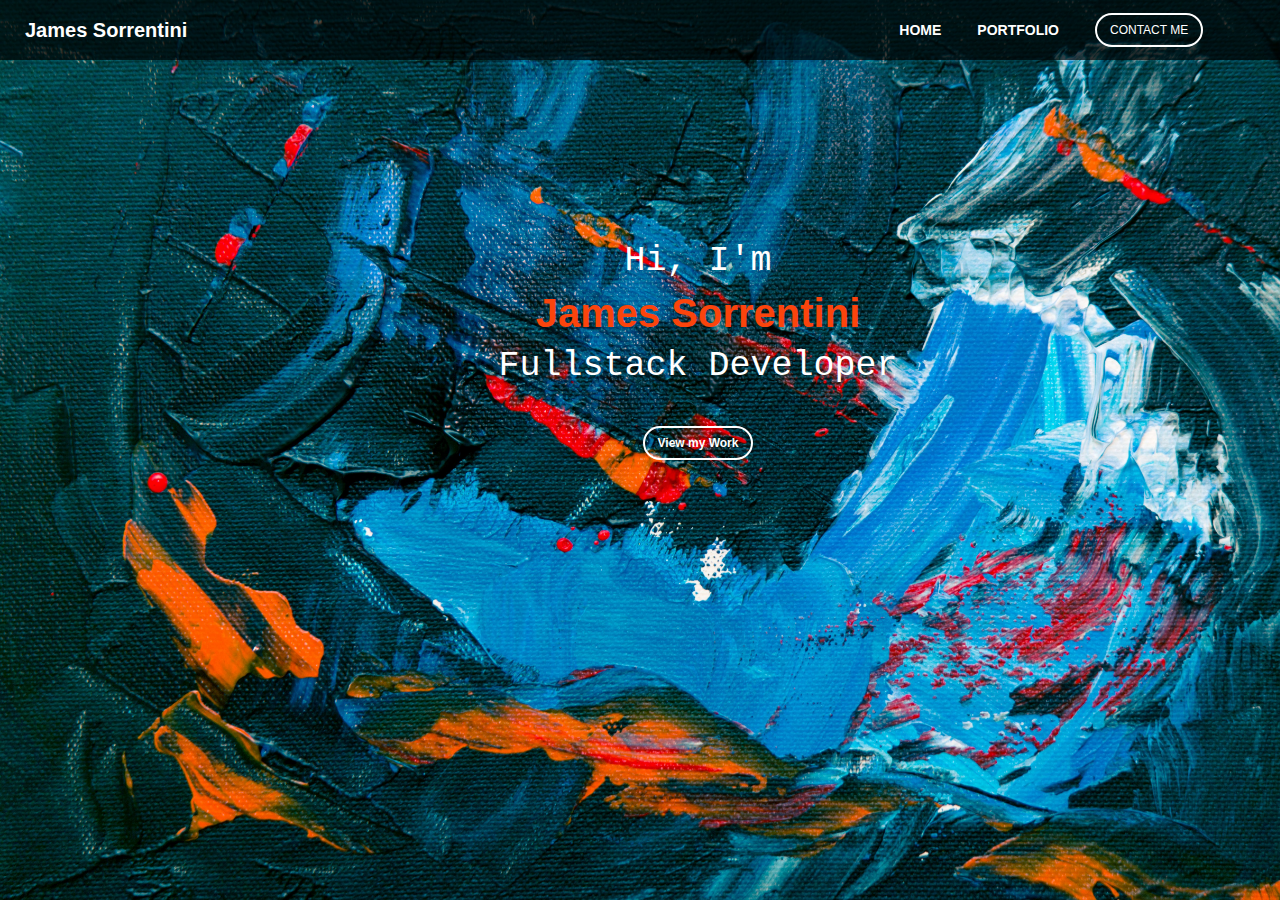
==== index.html @ bd921ced "Add files via upload" ====
<!DOCTYPE html>
<html lang="en">
<head>
    <meta charset="UTF-8">
    <meta name="viewport" content="width=device-width, initial-scale=1.0">
    <title>Home</title>
    <link rel="stylesheet" href="./assets/css/style.css">
   
</head>
<body>
    <nav>
        <h3>James Sorrentini</h3>
        <div class="nav-anchors">
            <a href="#" title="Home">HOME</a>
            <a href="portfolio.html" title="Portfolio">PORTFOLIO</a>
           <a href="contacts.html" title="Contact Me"><button>CONTACT ME</button></a>
        </div>
    </nav>
    <main>
        <div class="home-presentation">
            <p>Hi, I'm</p>
            <h2>James Sorrentini</h2>
            <p>Fullstack Developer</p>
        </div>
       <a href="portfolio.html" title="My Work"><button>View my Work</button></a>                  
    </main>
</body>
</html>
---- assets/css/style.css ----
*{
    margin: 0;
    padding: 0;
    box-sizing: border-box;
}
body{
    background-image: url("../images/home-bg.jpg");
    background-size: cover;
    background-repeat: no-repeat;
    height: 100vh;
}
nav{
    width: 100%;
    height: 80px;
    display: flex;
    align-items: center;
    background-color: rgba(0, 0, 0, 0.7);
}
nav h3{
    margin-left: 25px;
    font-size: 24px;
    font-family:'Lucida Sans', 'Lucida Sans Regular', 'Lucida Grande', 'Lucida Sans Unicode', Geneva, Verdana, sans-serif;
    color: #fff; 
}
.nav-anchors{
    display: flex;
    justify-content: flex-end;
    align-items: center;
    gap: 40px;
    margin-left: 55%;
}
.nav-anchors a{
    text-decoration: none;
    color: #fff;
    font-size: 14px;
    font-family: 'Lucida Sans', 'Lucida Sans Regular', 'Lucida Grande', 'Lucida Sans Unicode', Geneva, Verdana, sans-serif;
    font-weight: 600;
    padding: 15px;
}
.nav-anchors a:hover{
    color: #fb440c;
}
.nav-anchors a button{
    padding: 10px 15px 10px 15px;
    border-radius: 20px;
    background-color: transparent;
    color: #fff;
    border: 2px solid #fff;
    font-size: 14px;
    cursor: pointer;
}
.nav-anchors a button:hover{
    color: #fb440c;
    border-color: #fb440c ;
}
main{
    display: flex;
    flex-direction: column;
    align-items: center;
    justify-content: center;
    height: 500px;
    width: 500px;
    position: relative;
    left: 35%;
    gap: 60px;
}
main a button{
    padding: 10px 15px 10px 15px;
    border-radius: 20px;
    background-color: transparent;
    color: #fff;
    border: 2px solid #fff;
    font-size: 14px;
    cursor: pointer;
    font-weight: 600;
}
main a button:hover{
    color: #fb440c;
    border-color: #fb440c ;
}
.home-presentation{
    display: flex;
    align-items: center;
    flex-direction: column;
    gap: 15px;
}
.home-presentation p{
    font-size: 40px;
    color: #fff;
    font-family: 'Courier New', Courier, monospace;
}
.home-presentation h2{
    color: #fb440c;
    font-size: 50px;
    font-family:'Gill Sans', 'Gill Sans MT', Calibri, 'Trebuchet MS', sans-serif;
}



@media(max-width:1440px){
   
    nav{
        height: 60px;
    }
    nav h3{
        font-size: 20px;
    }
    .nav-anchors{
        gap: 20px;
    }
    .nav-anchors a{
        padding: 8px;
    }
    
    .nav-anchors a button{
        padding: 8px 13px 8px 13px;
        font-size: 12px;
    }
    main{
        height: 400px;
        width: 500px;
        gap: 40px;
        top: 10vh;
    }
    main a button{
        padding: 8px 13px 8px 13px;
        font-size: 12px;
    }
    .home-presentation{
        gap: 10px;
    }
    .home-presentation p{
        font-size: 35px;
    }
    .home-presentation h2{
        font-size: 40px;
    }
}
@media(max-width:1024px){
    nav{
        height: 60px;
    }
    nav h3{
        margin-left: 10px;
        font-size: 14px;
    }
    .nav-anchors{
        gap: 15px;
        margin-left: 65%;
    }
    .nav-anchors a{
        font-size: 12px;
        padding: 10px;
    }
    .nav-anchors a button{
        padding: 6px 11px 6px 11px;
        font-size: 12px;
    }
    main{
        height: 300px;
        width: 400px;
        left: 40%;
        gap: 20px;
    }
    main a button{
        padding: 6px 11px 6px 11px;
        font-size: 12px;
       
    }
    .home-presentation{
        gap: 10px;
    }
    .home-presentation p{
        font-size: 30px;
    }
    .home-presentation h2{
        font-size: 40px;
    }
}
@media(max-width:768px){
    nav{
        height: 60px; 
    }
    nav h3{
        margin-left: 15px;
        font-size: 14px;
    }
    .nav-anchors{
        gap: 10px;
        margin-left: 40%;
    }
    .nav-anchors a{
        font-size: 11px;
        padding: 5px;
    }
    .nav-anchors a button{
        padding: 4px 9px 4px 9px;
        border: 1px solid #fff;
        font-size: 11px;
      
    }
    main{
        height: 300px;
        width: 350px; 
        left: 25%;
        gap: 10px;
    }
    main a button{
        padding:  4px 9px 4px 9px;
        border: 1px solid #fff;
        font-size: 11px;
    }
    .home-presentation{
        gap: 5px;
    }
    .home-presentation p{
        font-size: 30px;
    }
    .home-presentation h2{
        font-size: 40px;
    }
}
@media(min-width:425px) and (max-width:430px){
    nav{
        height: 25px; 
    }
    nav h3{
        margin-left: 10px;
        font-size: 10px;
    }
    .nav-anchors{
        gap: 0px;
        margin-left: 30%;
    }
    .nav-anchors a{
        font-size: 10px;
        padding: 5px;
    }
    .nav-anchors a button{
        padding: 2px 7px 2px 7px;
        border: 1px solid #fff;
        font-size: 10px;
    }
    main{
        height: 200px;
        width: 300px;
        left: 20%;
        top: 20vh;
        gap: 10px;
    }
    main a button{
        padding: 4px 9px 4px 9px;
        border: 1px solid #fff;
        font-size: 10px;
    }
    .home-presentation{
        gap: 5px;
    }
    .home-presentation p{
        font-size: 25px;
    }
    .home-presentation h2{
        font-size: 35px;
    }
}
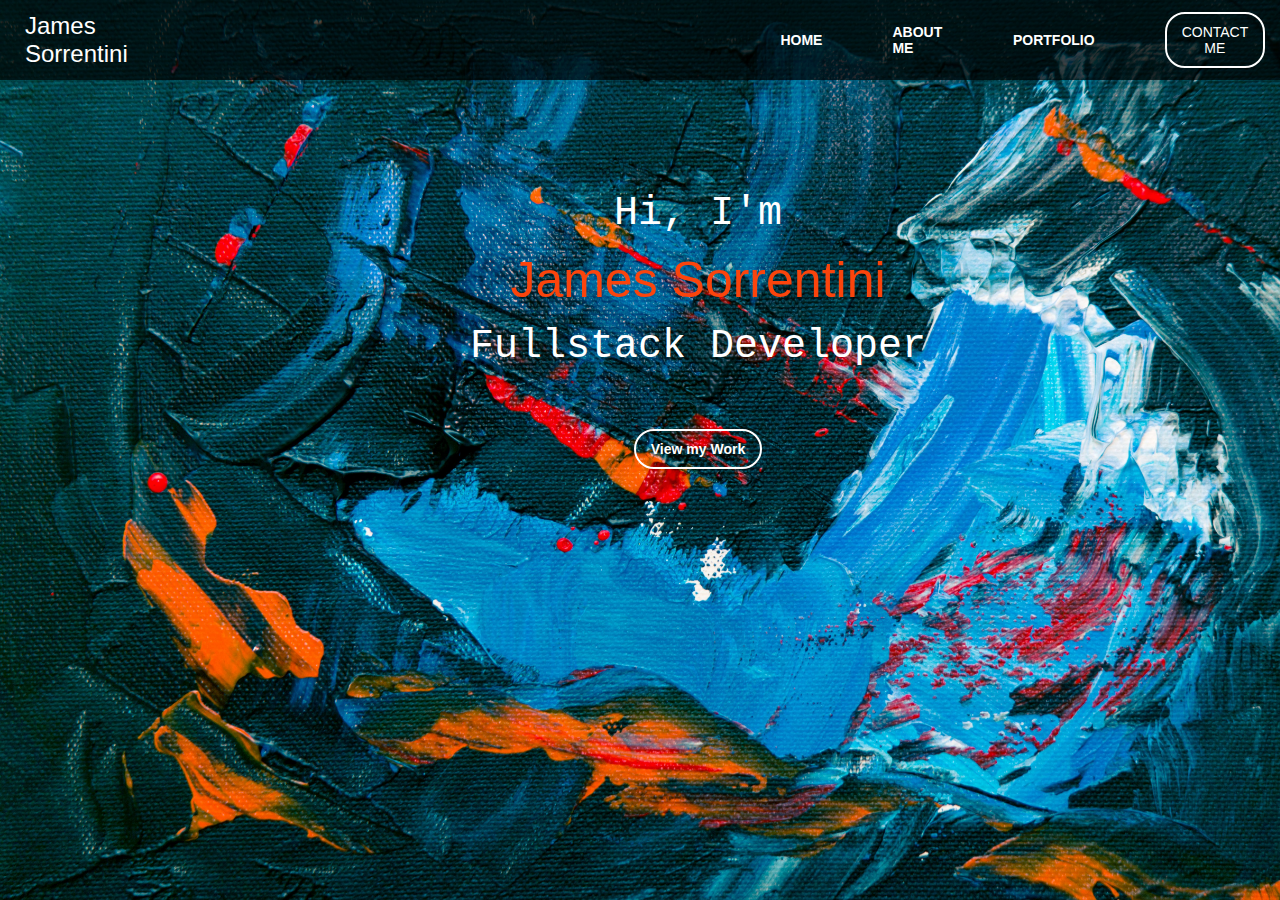
==== commit b11c9b87: "Add files via upload" ====
--- a/index.html
+++ b/index.html
@@ -3,15 +3,26 @@
 <head>
     <meta charset="UTF-8">
     <meta name="viewport" content="width=device-width, initial-scale=1.0">
+    <meta name="description" content="James Sorrentini's personal Portfolio">
+    <meta name="keywords" content="Portfolio, Developer">
+    <meta name="author" content="James Sorrentini">
+
+    <meta property="og:title" content="James Sorrentini - Portfolio" />
+    <meta property="og:type" content="website" />
+    <meta property="og:image" content="/assets/images/op-image.png" />
+    <meta property="og:url" content="https://portfolio-5ab61.firebaseapp.com/" />
+
     <title>Home</title>
-    <link rel="stylesheet" href="./assets/css/style.css">
-   
+    <link rel="stylesheet" href="/assets/css/index.css">
+    <link rel="icon" type="image/x-icon" href="/assets/images/favicon.ico">
 </head>
 <body>
+   
     <nav>
-        <h3>James Sorrentini</h3>
+        <span>James Sorrentini</span>
         <div class="nav-anchors">
             <a href="#" title="Home">HOME</a>
+            <a href="about-me.html">ABOUT ME</a>
             <a href="portfolio.html" title="Portfolio">PORTFOLIO</a>
            <a href="contacts.html" title="Contact Me"><button>CONTACT ME</button></a>
         </div>
@@ -19,7 +30,7 @@
     <main>
         <div class="home-presentation">
             <p>Hi, I'm</p>
-            <h2>James Sorrentini</h2>
+            <span>James Sorrentini</span>
             <p>Fullstack Developer</p>
         </div>
        <a href="portfolio.html" title="My Work"><button>View my Work</button></a>                  
--- a/assets/css/index.css
+++ b/assets/css/index.css
@@ -0,0 +1,255 @@
+*{
+    margin: 0;
+    padding: 0;
+    box-sizing: border-box;
+}
+body{
+    background-image: url("/assets/images/home-bg.jpg");
+    background-size: cover;
+    background-repeat: no-repeat;
+    height: 100vh;
+    width: 100%;
+    
+}
+nav{
+    width: 100%;
+    height: 80px;
+    display: flex;
+    align-items: center;
+    background-color: rgba(0, 0, 0, 0.7);
+}
+nav span{
+    margin-left: 25px;
+    font-size: 24px;
+    font-family:'Lucida Sans', 'Lucida Sans Regular', 'Lucida Grande', 'Lucida Sans Unicode', Geneva, Verdana, sans-serif;
+    color: #fff; 
+}
+.nav-anchors{
+    display: flex;
+    justify-content: flex-end;
+    align-items: center;
+    gap: 40px;
+    margin-left: 45%;
+}
+.nav-anchors a{
+    text-decoration: none;
+    color: #fff;
+    font-size: 14px;
+    font-family: 'Lucida Sans', 'Lucida Sans Regular', 'Lucida Grande', 'Lucida Sans Unicode', Geneva, Verdana, sans-serif;
+    font-weight: 600;
+    padding: 15px;
+}
+.nav-anchors a:hover{
+    color: #fb440c;
+}
+.nav-anchors a button{
+    padding: 10px 15px 10px 15px;
+    border-radius: 20px;
+    background-color: transparent;
+    color: #fff;
+    border: 2px solid #fff;
+    font-size: 14px;
+    cursor: pointer;
+}
+.nav-anchors a button:hover{
+    color: #fb440c;
+    border-color: #fb440c ;
+}
+main{
+    display: flex;
+    flex-direction: column;
+    align-items: center;
+    justify-content: center;
+    height: 500px;
+    width: 500px;
+    position: relative;
+    left: 35%;
+    gap: 60px;
+}
+main a button{
+    padding: 10px 15px 10px 15px;
+    border-radius: 20px;
+    background-color: transparent;
+    color: #fff;
+    border: 2px solid #fff;
+    font-size: 14px;
+    cursor: pointer;
+    font-weight: 600;
+}
+main a button:hover{
+    color: #fb440c;
+    border-color: #fb440c ;
+}
+.home-presentation{
+    display: flex;
+    align-items: center;
+    flex-direction: column;
+    gap: 15px;
+}
+.home-presentation p{
+    font-size: 40px;
+    color: #fff;
+    font-family: 'Courier New', Courier, monospace;
+}
+.home-presentation span{
+    color: #fb440c;
+    font-size: 50px;
+    font-family:'Gill Sans', 'Gill Sans MT', Calibri, 'Trebuchet MS', sans-serif;
+}
+
+
+
+@media(min-width:1400px)and(max-width:1440px){
+   
+    nav{
+        height: 60px;
+    }
+    nav span{
+        margin-left: 20px;
+        font-size: 20px;
+    }
+    .nav-anchors{
+        gap: 20px;
+        margin-left: 35%;
+    }
+    .nav-anchors a{
+        padding: 10px;
+    }
+    main{
+        height: 400px;
+        width: 500px;
+        gap: 40px;
+        top: 10vh;
+    }
+    main a button{
+        padding: 8px 13px 8px 13px;
+        font-size: 12px;
+    }
+    .home-presentation{
+        gap: 10px;
+    }
+    .home-presentation p{
+        font-size: 35px;
+    }
+    .home-presentation h2{
+        font-size: 40px;
+    }
+}
+@media(max-width:1024px){
+    nav{
+        height: 60px;
+    }
+    nav span{
+        margin-left: 20px;
+        font-size: 14px;
+    }
+    .nav-anchors{
+        gap: 10px;
+        margin-left: 30%;
+    }
+    .nav-anchors a{
+        font-size: 12px;
+        padding: 10px;
+    }
+    .nav-anchors a button{
+        padding: 5px 10px 5px 10px;
+        font-size: 12px; 
+    }
+    main{
+        height: calc(100vh - 60px);
+        width: 100%;
+        left: 0;
+        gap: 20px;
+    }
+    main a button{
+        padding: 6px 11px 6px 11px;
+        font-size: 12px;
+       
+    }
+    .home-presentation{
+        gap: 10px;
+    }
+    .home-presentation p{
+        font-size: 30px;
+    }
+    .home-presentation h2{
+        font-size: 40px;
+    }
+}
+@media(min-width:700px)and(max-width:768px){
+    nav{
+        height: 40px;
+    }
+    nav span{
+        margin-left: 15px;
+        font-size: 10px;
+    }
+    .nav-anchors{
+        gap: 0px;
+        margin-left: 15%;
+    }
+    .nav-anchors a{
+        font-size: 10px;
+        padding: 5px;
+    }
+    
+    .nav-anchors a button{
+        padding: 3px 5px 3px 5px;
+        border: 1px solid #fff;
+        font-size: 10px;
+    }
+    main{
+        height: 300px;
+        width: 350px; 
+        left: 25%;
+        gap: 10px;
+    }
+    main a button{
+        padding:  4px 9px 4px 9px;
+        border: 1px solid #fff;
+        font-size: 11px;
+    }
+    .home-presentation{
+        gap: 5px;
+    }
+    .home-presentation p{
+        font-size: 30px;
+    }
+    .home-presentation h2{
+        font-size: 40px;
+    }
+}
+@media (min-width:420px)and(max-width:430px){
+    
+    nav{
+        height: 40px; 
+      
+    }
+    nav span{
+        margin-left: 10px;
+        font-size: 10px;
+    }
+    .nav-anchors{
+        gap: 0px;
+        margin-left: 15%;
+    }
+    .nav-anchors a{
+        font-size: 10px;
+        padding: 5px;
+    }
+    .nav-anchors a button{
+        padding: 2px 5px 2px 5px;
+        border: 1px solid #fff;
+        font-size: 9px;
+    }
+    main{
+        height: calc(100% - 40px);
+        width: 100%;
+    }
+    .home-presentation p{
+        font-size: 20px;
+    }
+    .home-presentation span{
+        font-size: 25px;
+    }
+}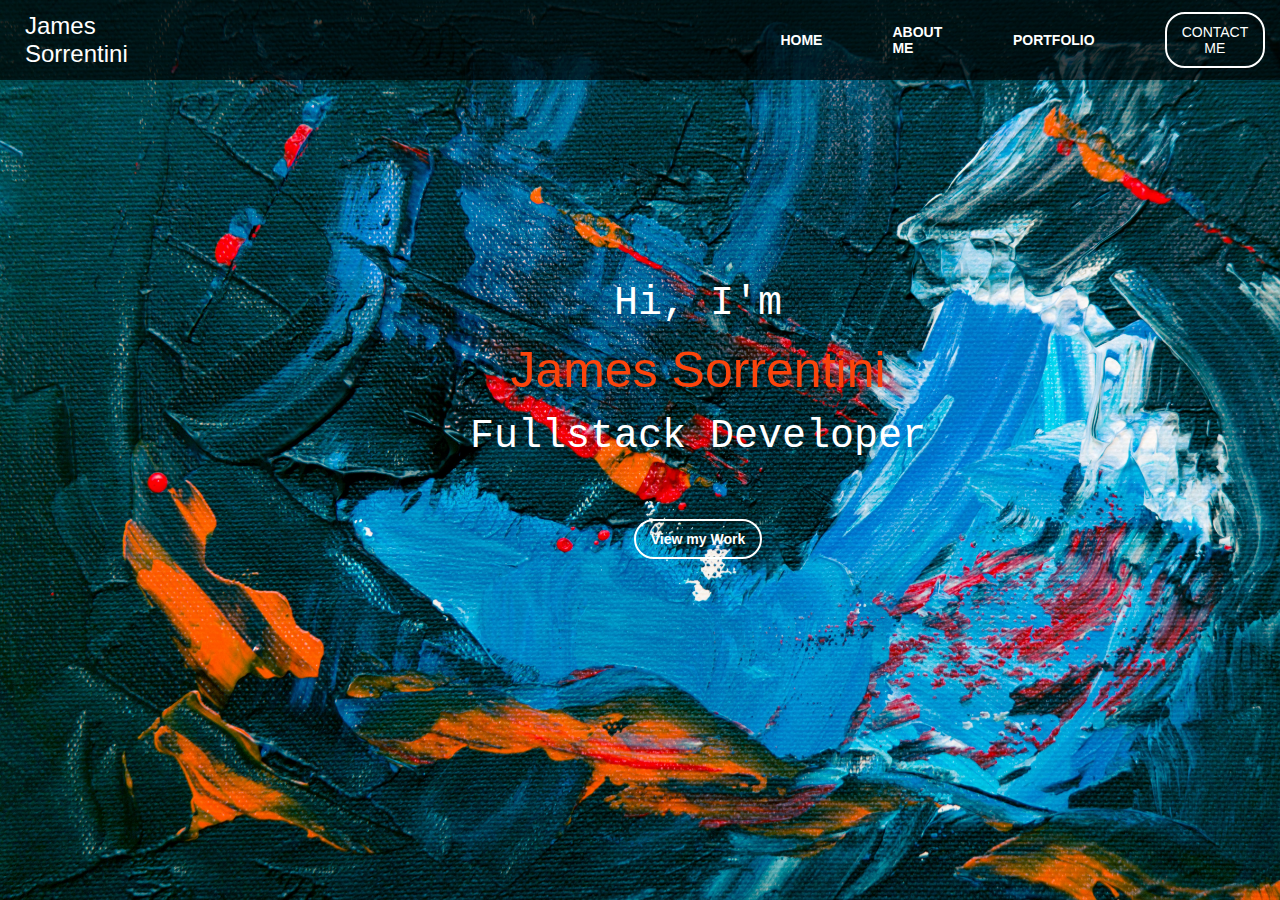
==== commit c995fd85: "Add files via upload" ====
--- a/index.html
+++ b/index.html
@@ -1,19 +1,20 @@
 <!DOCTYPE html>
 <html lang="en">
 <head>
-    <meta charset="UTF-8">
+    <meta charset="UTF-8"> 
     <meta name="viewport" content="width=device-width, initial-scale=1.0">
-    <meta name="description" content="James Sorrentini's personal Portfolio">
-    <meta name="keywords" content="Portfolio, Developer">
+    <meta name="description" content="James Sorrentini's personal Portfolio-Home page">
+    <meta name="keywords" content="Portfolio, Developer, Home">
     <meta name="author" content="James Sorrentini">
 
     <meta property="og:title" content="James Sorrentini - Portfolio" />
     <meta property="og:type" content="website" />
     <meta property="og:image" content="/assets/images/op-image.png" />
-    <meta property="og:url" content="https://portfolio-5ab61.firebaseapp.com/" />
+    <meta property="og:url" content="https://portfolio-354da.firebaseapp.com/" />
 
     <title>Home</title>
     <link rel="stylesheet" href="/assets/css/index.css">
+    <link rel="stylesheet" href="/assets/css/styles.css">
     <link rel="icon" type="image/x-icon" href="/assets/images/favicon.ico">
 </head>
 <body>
--- a/assets/css/index.css
+++ b/assets/css/index.css
@@ -1,59 +1,8 @@
-*{
-    margin: 0;
-    padding: 0;
-    box-sizing: border-box;
-}
 body{
     background-image: url("/assets/images/home-bg.jpg");
-    background-size: cover;
+    background-size:cover;
     background-repeat: no-repeat;
     height: 100vh;
-    width: 100%;
-    
-}
-nav{
-    width: 100%;
-    height: 80px;
-    display: flex;
-    align-items: center;
-    background-color: rgba(0, 0, 0, 0.7);
-}
-nav span{
-    margin-left: 25px;
-    font-size: 24px;
-    font-family:'Lucida Sans', 'Lucida Sans Regular', 'Lucida Grande', 'Lucida Sans Unicode', Geneva, Verdana, sans-serif;
-    color: #fff; 
-}
-.nav-anchors{
-    display: flex;
-    justify-content: flex-end;
-    align-items: center;
-    gap: 40px;
-    margin-left: 45%;
-}
-.nav-anchors a{
-    text-decoration: none;
-    color: #fff;
-    font-size: 14px;
-    font-family: 'Lucida Sans', 'Lucida Sans Regular', 'Lucida Grande', 'Lucida Sans Unicode', Geneva, Verdana, sans-serif;
-    font-weight: 600;
-    padding: 15px;
-}
-.nav-anchors a:hover{
-    color: #fb440c;
-}
-.nav-anchors a button{
-    padding: 10px 15px 10px 15px;
-    border-radius: 20px;
-    background-color: transparent;
-    color: #fff;
-    border: 2px solid #fff;
-    font-size: 14px;
-    cursor: pointer;
-}
-.nav-anchors a button:hover{
-    color: #fb440c;
-    border-color: #fb440c ;
 }
 main{
     display: flex;
@@ -97,116 +46,46 @@
     font-family:'Gill Sans', 'Gill Sans MT', Calibri, 'Trebuchet MS', sans-serif;
 }
 
-
-
-@media(min-width:1400px)and(max-width:1440px){
-   
-    nav{
-        height: 60px;
-    }
-    nav span{
-        margin-left: 20px;
-        font-size: 20px;
-    }
-    .nav-anchors{
-        gap: 20px;
-        margin-left: 35%;
-    }
-    .nav-anchors a{
-        padding: 10px;
-    }
+/* Extra small devices (phones, 600px and down) */
+@media only screen and (max-width: 600px) {
+  
     main{
-        height: 400px;
-        width: 500px;
-        gap: 40px;
-        top: 10vh;
-    }
-    main a button{
-        padding: 8px 13px 8px 13px;
-        font-size: 12px;
-    }
-    .home-presentation{
-        gap: 10px;
-    }
-    .home-presentation p{
-        font-size: 35px;
-    }
-    .home-presentation h2{
-        font-size: 40px;
-    }
-}
-@media(max-width:1024px){
-    nav{
-        height: 60px;
-    }
-    nav span{
-        margin-left: 20px;
-        font-size: 14px;
-    }
-    .nav-anchors{
-        gap: 10px;
-        margin-left: 30%;
-    }
-    .nav-anchors a{
-        font-size: 12px;
-        padding: 10px;
-    }
-    .nav-anchors a button{
-        padding: 5px 10px 5px 10px;
-        font-size: 12px; 
-    }
-    main{
-        height: calc(100vh - 60px);
-        width: 100%;
-        left: 0;
+        height: 300px;
+        width: 350px;
+        left: 10%;
+        top:10vh;
         gap: 20px;
     }
     main a button{
-        padding: 6px 11px 6px 11px;
+        padding: 5px 5px 5px 5px;
+        border: 1px solid #fff;
         font-size: 12px;
-       
     }
-    .home-presentation{
+    
+    .home-presentation{ 
         gap: 10px;
     }
     .home-presentation p{
         font-size: 30px;
     }
-    .home-presentation h2{
-        font-size: 40px;
+    .home-presentation span{
+        font-size: 35px;
     }
+   
 }
-@media(min-width:700px)and(max-width:768px){
-    nav{
-        height: 40px;
-    }
-    nav span{
-        margin-left: 15px;
-        font-size: 10px;
-    }
-    .nav-anchors{
-        gap: 0px;
-        margin-left: 15%;
-    }
-    .nav-anchors a{
-        font-size: 10px;
-        padding: 5px;
-    }
-    
-    .nav-anchors a button{
-        padding: 3px 5px 3px 5px;
-        border: 1px solid #fff;
-        font-size: 10px;
-    }
+
+/* Medium devices (landscape tablets, 768px and up) */
+@media only screen and (min-width: 768px) {
     main{
         height: 300px;
         width: 350px; 
         left: 25%;
+        top: 10vh;
         gap: 10px;
     }
     main a button{
-        padding:  4px 9px 4px 9px;
-        border: 1px solid #fff;
+        padding:  5px 10px 5px 10px;
+        border: 2px solid #fff;
         font-size: 11px;
     }
     .home-presentation{
@@ -219,37 +98,57 @@
         font-size: 40px;
     }
 }
-@media (min-width:420px)and(max-width:430px){
-    
-    nav{
-        height: 40px; 
-      
+
+/* Large devices (laptops/desktops, 992px and up) */
+@media only screen and (min-width: 992px) {
+    main{
+        height: 400px;
+        width: 450px; 
+        left: 30%;
+        top: 10vh;
+        gap: 10px;
     }
-    nav span{
-        margin-left: 10px;
-        font-size: 10px;
+    main a button{
+        padding: 6px 11px 6px 11px;
+        font-size: 12px;
+       
     }
-    .nav-anchors{
-        gap: 0px;
-        margin-left: 15%;
-    }
-    .nav-anchors a{
-        font-size: 10px;
-        padding: 5px;
-    }
-    .nav-anchors a button{
-        padding: 2px 5px 2px 5px;
-        border: 1px solid #fff;
-        font-size: 9px;
-    }
-    main{
-        height: calc(100% - 40px);
-        width: 100%;
+    .home-presentation{
+        gap: 10px;
     }
     .home-presentation p{
-        font-size: 20px;
+        font-size: 35px;
+    }
+    .home-presentation h2{
+        font-size: 45px;
+    }
+}
+
+/* Extra large devices (large laptops and desktops, 1200px and up) */
+@media only screen and (min-width: 1200px) {
+    
+    main{
+        
+        height: 500px;
+        width: 500px;
+        left: 35%;
+        gap: 60px;
+    }
+    main a button{
+        padding: 10px 15px 10px 15px; 
+        border: 2px solid #fff;
+        font-size: 14px;
+    }
+    .home-presentation{
+        gap: 15px;
+    }
+    .home-presentation p{
+        font-size: 40px;
     }
     .home-presentation span{
-        font-size: 25px;
+        font-size: 50px;
     }
-}+}
+
+
+
--- a/assets/css/styles.css
+++ b/assets/css/styles.css
@@ -0,0 +1,176 @@
+
+*{
+    margin: 0;
+    padding: 0;
+    box-sizing: border-box;
+}
+
+nav{
+    width: 100%;
+    height: 80px;
+    display: flex;
+    align-items: center;
+    background-color: rgba(0, 0, 0, 0.7);
+}
+nav span{
+    margin-left: 25px;
+    font-size: 24px;
+    font-family:'Lucida Sans', 'Lucida Sans Regular', 'Lucida Grande', 'Lucida Sans Unicode', Geneva, Verdana, sans-serif;
+    color: #fff; 
+}
+.nav-anchors{
+    display: flex;
+    justify-content: flex-end;
+    align-items: center;
+    gap: 40px;
+    margin-left: 45%;
+}
+.nav-anchors a{
+    text-decoration: none;
+    color: #fff;
+    font-size: 14px;
+    font-family: 'Lucida Sans', 'Lucida Sans Regular', 'Lucida Grande', 'Lucida Sans Unicode', Geneva, Verdana, sans-serif;
+    font-weight: 600;
+    padding: 15px;
+}
+.nav-anchors a:hover{
+    color: #fb440c;
+}
+.nav-anchors a button{
+    padding: 10px 15px 10px 15px;
+    border-radius: 20px;
+    background-color: transparent;
+    color: #fff;
+    border: 2px solid #fff;
+    font-size: 14px;
+    cursor: pointer;
+}
+.nav-anchors a button:hover{
+    color: #fb440c;
+    border-color: #fb440c ;
+}
+/* Extra small devices (phones, 600px and down) */
+@media only screen and (max-width: 600px) {
+    nav{
+        height: 50px;
+    }
+    nav span{
+        margin-left: 10px;
+        font-size: 12px;
+    }
+    .nav-anchors{
+        gap: 5px;
+        margin-left: 10%;
+    }
+    .nav-anchors a{
+        
+        font-size: 10px;
+     
+        padding: 5px;
+    }
+    
+    .nav-anchors a button{
+        padding: 3px 5px 3px 5px;
+       
+        border: 1px solid #fff;
+        font-size: 10px;
+}
+}
+
+
+/* Medium devices (landscape tablets, 768px and up) */
+@media only screen and (min-width: 768px) {
+    nav{
+        height: 60px;
+    }
+    nav span{
+        margin-left: 10px;
+        font-size: 14px;
+    }
+    .nav-anchors{
+        gap: 15px;
+        margin-left: 40%;
+    }
+    .nav-anchors a{
+        
+        font-size: 10px;
+     
+        padding: 5px;
+    }
+    
+    .nav-anchors a button{
+        padding: 5px 5px 5px 5px;
+       
+        border: 1px solid #fff;
+        font-size: 10px;
+        
+    }
+}
+
+/* Large devices (laptops/desktops, 992px and up) */
+@media only screen and (min-width: 992px) {
+    nav{
+        height: 60px;
+    }
+    nav span{
+        margin-left: 15px;
+        font-size: 18px;
+    }
+    .nav-anchors{
+        gap: 20px;
+        margin-left: 35%;
+    }
+    .nav-anchors a{
+        
+        font-size: 12px;
+     
+        padding: 10px;
+    }
+    
+    .nav-anchors a button{
+        padding: 5px 10px 5px 10px;
+       
+        border: 2px solid #fff;
+        font-size: 12px;
+        
+    }
+}
+
+/* Extra large devices (large laptops and desktops, 1200px and up) */
+@media only screen and (min-width: 1200px) {
+   
+
+nav{
+    
+    height: 80px;
+ 
+}
+nav span{
+    margin-left: 25px;
+    font-size: 24px;
+    
+}
+.nav-anchors{
+    
+    gap: 40px;
+    margin-left: 45%;
+}
+.nav-anchors a{
+    
+    font-size: 14px;
+    
+    padding: 15px;
+}
+
+.nav-anchors a button{
+    padding: 10px 15px 10px 15px;
+   
+    border: 2px solid #fff;
+    font-size: 14px;
+   
+}
+
+}
+
+
+
